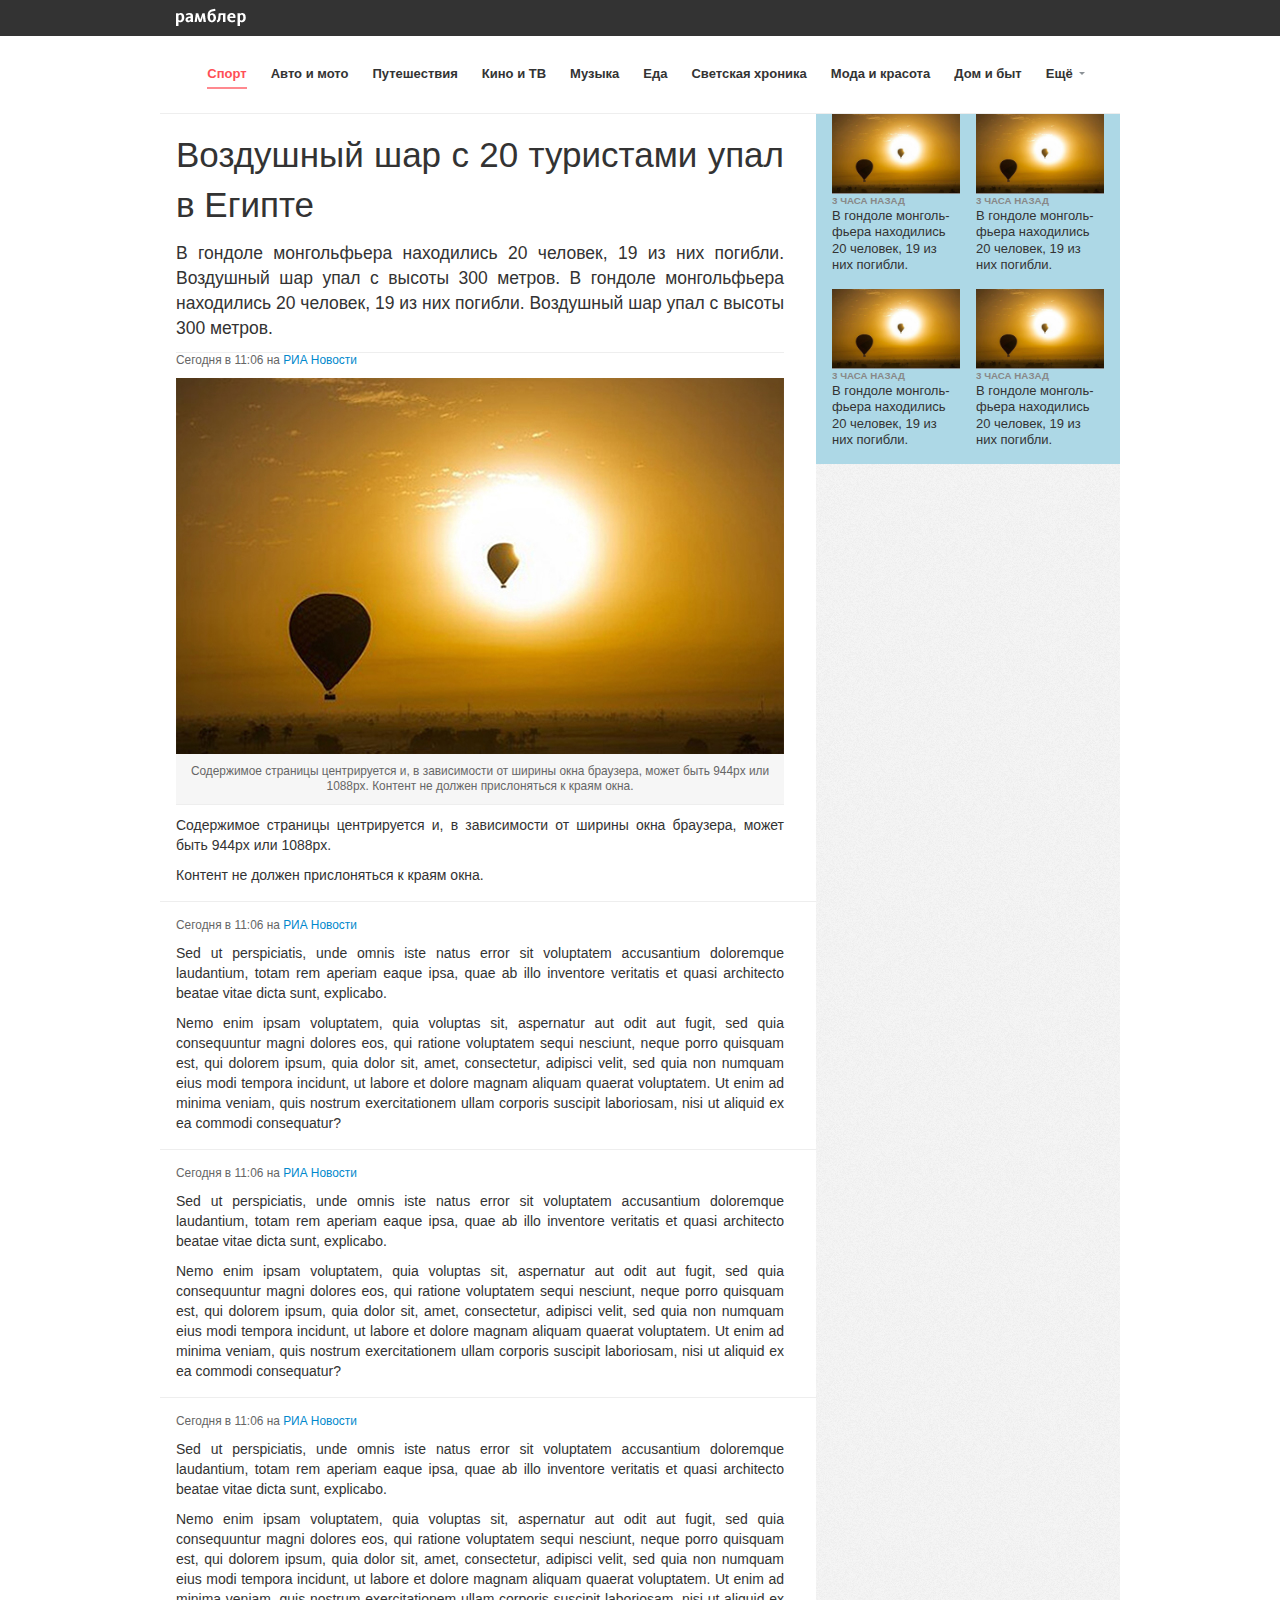
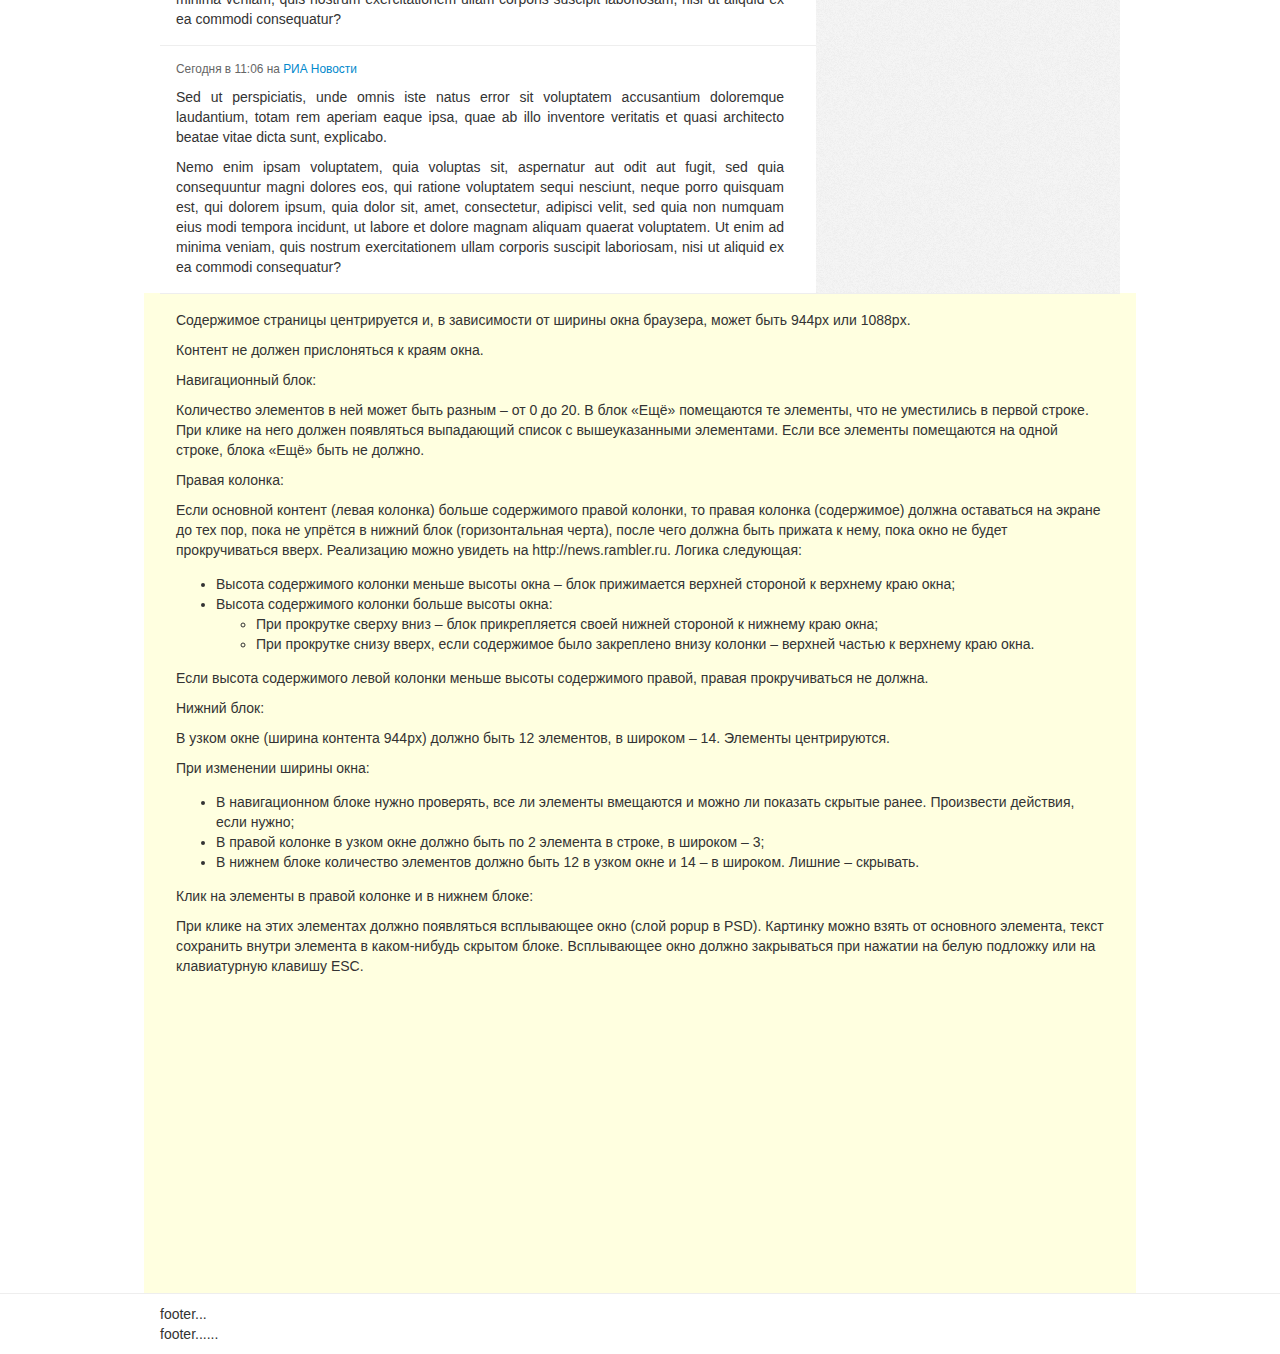
==== index0.html @ 2dc7e66d "original code" ====
﻿<!DOCTYPE html>
<!--[if IE 8]><html class="ie8 lt-ie10" lang="ru"><![endif]-->
<!--[if IE 9]><html class="ie9 lt-ie10" lang="ru"><![endif]-->
<!--[if gt IE 9]><!-->
<html lang="ru" xmlns="http://www.w3.org/1999/html" xmlns="http://www.w3.org/1999/html"
      xmlns="http://www.w3.org/1999/html"><!--<![endif]-->
<head>
    <meta charset="utf-8">
    <title>Тестовое задание | Палкин Юрий</title>
    <meta name="viewport" content="width=device-width, initial-scale=1.0">
    <meta http-equiv="X-UA-Compatible" content="IE=edge, chrome=1">
    <link rel="stylesheet" href="css/main.css">
    <!--[if lt IE 9]><script src="js/html5shiv.js"></script><![endif]-->
    <link rel="shortcut icon" href="rambler.ico">
    <script src="js/jquery-1.9.1.js"></script>
    <script src="js/jquery.text-overflow.js"></script>
    <script src="js/main.js"></script>
</head>
<body>
    <div class="topline">
        <div class="sizefix clearfix">
            <span class="topline__logo">
                <a href="/rambler/" class="topline__logo-link" title="Рамблер" rel="nofollow">
                    <img alt="Рамблер" src="img/logo.gif" width="70" height="18" class="topline__logo-image">
                </a>
            </span>
            <!--<span class="topline__item">-->
                <!--<span class="topline__text">Text-11</span>-->
                <!--<span class="topline__text">Text-12</span>-->
            <!--</span>-->
            <!--<span class="topline__item">-->
                <!--<a href="/rambler/" class="topline__link"><span class="topline__link-text">Columns</span></a>-->
            <!--</span>-->
        </div>
    </div>

    <div class="sizefix">
          <nav class="cats">
            <a href="/rambler/" class="cats__item cats__item_active">Спорт</a>
            <a href="/rambler/" class="cats__item">Авто и мото</a>
            <a href="/rambler/" class="cats__item">Путешествия</a>
            <a href="/rambler/" class="cats__item">Кино и ТВ</a>
            <a href="/rambler/" class="cats__item">Музыка</a>
            <a href="/rambler/" class="cats__item">Еда</a>
            <a href="/rambler/" class="cats__item">Светская хроника</a>
            <a href="/rambler/" class="cats__item">Мода и красота</a>
            <a href="/rambler/" class="cats__item">Дом и быт</a>
            <a href="/rambler/" class="cats__item">Наука и техника</a>
            <a href="/rambler/" class="cats__item">Ещё наука и техника</a>
            <a href="/rambler/" class="cats__item">Техника и наука</a>
            <a href="/rambler/" class="cats__item">Добрый проект</a>
            <span class="cats__wrap">
                <span class="cats__button">Ещё<i class="cats__icon"></i></span>
                <span class="cats__list">
                </span>
            </span>
        </nav>
    </div>

    <div class="sizefix">
        <div class="b-body clearfix">
            <div class="b-body__content-wrapper">
                <div class="b-body__content">
                    <div class="b-articles">
                        <article class="b-articles__primary">

                            <div class="b-articles__item clearfix">
                                <header class="b-articles__primary__header clearfix">
                                    <h2 class="b-articles__primary__header__title">Воздушный шар с 20 туристами упал в Египте</h2>
                                    <p class="b-articles__primary__header__title-text">В гондоле монгольфьера находились 20 человек, 19 из них погибли. Воздушный шар упал с высоты 300 метров. В гондоле монгольфьера находились 20 человек, 19 из них погибли. Воздушный шар упал с высоты 300 метров.</p>
                                </header>
                                <time datetime="2013-06-11T20:28:00+04:00" class="b-articles__time">Сегодня в 11:06 на <a href="/rambler/">РИА Новости</a></time>
                                <figure class="b-articles__primary__fig">
                                    <img src="img/01.jpg">
                                    <figcaption class="b-articles__primary__fig-caption">
                                        Содержимое страницы центрируется и, в зависимости от ширины окна браузера, может быть 944px или 1088px. Контент не должен прислоняться к краям окна.
                                    </figcaption>
                                </figure>
                                <p>Содержимое страницы центрируется и, в зависимости от ширины окна браузера, может быть 944px или 1088px.</p>
                                <p>Контент не должен прислоняться к краям окна.</p>
                            </div>
                        </article>
                        <div class="b-articles__item clearfix">
                            <time datetime="2013-06-11T20:28:00+04:00" class="b-articles__time">Сегодня в 11:06 на <a href="/rambler/">РИА Новости</a></time>
                            <p>Sed ut perspiciatis, unde omnis iste natus error sit voluptatem accusantium doloremque laudantium, totam rem aperiam eaque ipsa, quae ab illo inventore veritatis et quasi architecto beatae vitae dicta sunt, explicabo.</p>
                            <p>Nemo enim ipsam voluptatem, quia voluptas sit, aspernatur aut odit aut fugit, sed quia consequuntur magni dolores eos, qui ratione voluptatem sequi nesciunt, neque porro quisquam est, qui dolorem ipsum, quia dolor sit, amet, consectetur, adipisci velit, sed quia non numquam eius modi tempora incidunt, ut labore et dolore magnam aliquam quaerat voluptatem. Ut enim ad minima veniam, quis nostrum exercitationem ullam corporis suscipit laboriosam, nisi ut aliquid ex ea commodi consequatur?</p>
                        </div>
                        <div class="b-articles__item clearfix">
                            <time datetime="2013-06-11T20:28:00+04:00" class="b-articles__time">Сегодня в 11:06 на <a href="/rambler/">РИА Новости</a></time>
                            <p>Sed ut perspiciatis, unde omnis iste natus error sit voluptatem accusantium doloremque laudantium, totam rem aperiam eaque ipsa, quae ab illo inventore veritatis et quasi architecto beatae vitae dicta sunt, explicabo.</p>
                            <p>Nemo enim ipsam voluptatem, quia voluptas sit, aspernatur aut odit aut fugit, sed quia consequuntur magni dolores eos, qui ratione voluptatem sequi nesciunt, neque porro quisquam est, qui dolorem ipsum, quia dolor sit, amet, consectetur, adipisci velit, sed quia non numquam eius modi tempora incidunt, ut labore et dolore magnam aliquam quaerat voluptatem. Ut enim ad minima veniam, quis nostrum exercitationem ullam corporis suscipit laboriosam, nisi ut aliquid ex ea commodi consequatur?</p>
                        </div>
                        <div class="b-articles__item clearfix">
                            <time datetime="2013-06-11T20:28:00+04:00" class="b-articles__time">Сегодня в 11:06 на <a href="/rambler/">РИА Новости</a></time>
                            <p>Sed ut perspiciatis, unde omnis iste natus error sit voluptatem accusantium doloremque laudantium, totam rem aperiam eaque ipsa, quae ab illo inventore veritatis et quasi architecto beatae vitae dicta sunt, explicabo.</p>
                            <p>Nemo enim ipsam voluptatem, quia voluptas sit, aspernatur aut odit aut fugit, sed quia consequuntur magni dolores eos, qui ratione voluptatem sequi nesciunt, neque porro quisquam est, qui dolorem ipsum, quia dolor sit, amet, consectetur, adipisci velit, sed quia non numquam eius modi tempora incidunt, ut labore et dolore magnam aliquam quaerat voluptatem. Ut enim ad minima veniam, quis nostrum exercitationem ullam corporis suscipit laboriosam, nisi ut aliquid ex ea commodi consequatur?</p>
                        </div>
                        <div class="b-articles__item clearfix">
                            <time datetime="2013-06-11T20:28:00+04:00" class="b-articles__time">Сегодня в 11:06 на <a href="/rambler/">РИА Новости</a></time>
                            <p>Sed ut perspiciatis, unde omnis iste natus error sit voluptatem accusantium doloremque laudantium, totam rem aperiam eaque ipsa, quae ab illo inventore veritatis et quasi architecto beatae vitae dicta sunt, explicabo.</p>
                            <p>Nemo enim ipsam voluptatem, quia voluptas sit, aspernatur aut odit aut fugit, sed quia consequuntur magni dolores eos, qui ratione voluptatem sequi nesciunt, neque porro quisquam est, qui dolorem ipsum, quia dolor sit, amet, consectetur, adipisci velit, sed quia non numquam eius modi tempora incidunt, ut labore et dolore magnam aliquam quaerat voluptatem. Ut enim ad minima veniam, quis nostrum exercitationem ullam corporis suscipit laboriosam, nisi ut aliquid ex ea commodi consequatur?</p>
                        </div>
                    </div>
                </div>
            </div>
            <div class="b-body__aside">

                <ul class="b-topics-list">
                    <li class="b-topics-list-item">
                        <a class="b-topics-list-item__link" href="/rambler/">
                            <figure class="b-topics-list-item__thumb"><img src="img/01.jpg" width="128" height="80" alt=""></figure>
                            <div class="b-topics-list-item__title">
                                <time class="b-topics-list-item__time" datetime="2013-06-11T20:28:00+04:00">3 часа назад</time>
                                <span class="b-topics-list-item__title-text">В гондоле монголь-фьера находились 20 человек, 19 из них погибли. Воздушный шар упал с высоты 300 метров.</span>
                            </div>
                        </a>
                    </li>
                    <li class="b-topics-list-item">
                        <a class="b-topics-list-item__link" href="/rambler/">
                            <figure class="b-topics-list-item__thumb"><img src="img/01.jpg" width="128" height="80" alt=""></figure>
                            <div class="b-topics-list-item__title">
                                <time class="b-topics-list-item__time" datetime="2013-06-11T20:28:00+04:00">3 часа назад</time>
                                <span class="b-topics-list-item__title-text">В гондоле монголь-фьера находились 20 человек, 19 из них погибли. Воздушный шар упал с высоты 300 метров.</span>
                            </div>
                        </a>
                    </li>
                    <li class="b-topics-list-item">
                        <a class="b-topics-list-item__link" href="/rambler/">
                            <figure class="b-topics-list-item__thumb"><img src="img/01.jpg" width="128" height="80" alt=""></figure>
                            <div class="b-topics-list-item__title">
                                <time class="b-topics-list-item__time" datetime="2013-06-11T20:28:00+04:00">3 часа назад</time>
                                <span class="b-topics-list-item__title-text">В гондоле монголь-фьера находились 20 человек, 19 из них погибли. Воздушный шар упал с высоты 300 метров.</span>
                            </div>
                        </a>
                    </li>
                    <li class="b-topics-list-item">
                        <a class="b-topics-list-item__link" href="/rambler/">
                            <figure class="b-topics-list-item__thumb"><img src="img/01.jpg" width="128" height="80" alt=""></figure>
                            <div class="b-topics-list-item__title">
                                <time class="b-topics-list-item__time" datetime="2013-06-11T20:28:00+04:00">3 часа назад</time>
                                <span class="b-topics-list-item__title-text">В гондоле монголь-фьера находились 20 человек, 19 из них погибли. Воздушный шар упал с высоты 300 метров.</span>
                            </div>
                        </a>
                    </li>
                </ul>
            </div>
        </div>
    </div>
    <div class="sizefix" style="min-height: 1000px; background: #ffffe0;">
        <div class="b-body">
            <div class="b-body__inner clearfix">
                <p>Содержимое страницы центрируется и, в зависимости от ширины окна браузера, может быть 944px или 1088px.</p>
                <p>Контент не должен прислоняться к краям окна.</p>
                <p>Навигационный блок:</p>
                <p>Количество элементов в ней может быть разным – от 0 до 20. В блок «Ещё» помещаются те элементы, что не уместились в первой строке. При клике на него должен появляться выпадающий список с вышеуказанными элементами. Если все элементы помещаются на одной строке, блока «Ещё» быть не должно.</p>
                <p>Правая колонка:</p>
                <p>Если основной контент (левая колонка) больше содержимого правой колонки, то правая колонка (содержимое) должна оставаться на экране до тех пор, пока не упрётся в нижний блок (горизонтальная черта), после чего должна быть прижата к нему, пока окно не будет прокручиваться вверх. Реализацию можно увидеть на http://news.rambler.ru. Логика следующая:</p>
                <ul>
                    <li>
                        Высота содержимого колонки меньше высоты окна – блок прижимается верхней стороной к верхнему краю окна;
                    </li>
                    <li>
                        Высота содержимого колонки больше высоты окна:
                        <ul>
                            <li>При прокрутке сверху вниз – блок прикрепляется своей нижней стороной к нижнему краю окна;</li>
                            <li>При прокрутке снизу вверх, если содержимое было закреплено внизу колонки – верхней частью к верхнему краю окна.</li>
                        </ul>
                    </li>
                </ul>
                <p>Если высота содержимого левой колонки меньше высоты содержимого правой, правая прокручиваться не должна.</p>
                <p>Нижний блок:</p>
                <p>В узком окне (ширина контента 944px) должно быть 12 элементов, в широком – 14. Элементы центрируются.</p>
                <p>При изменении ширины окна:</p>
                <ul>
                    <li>В навигационном блоке нужно проверять, все ли элементы вмещаются и можно ли показать скрытые ранее. Произвести действия, если нужно;</li>
                    <li>В правой колонке в узком окне  должно быть по 2 элемента в строке, в широком – 3;</li>
                    <li>В нижнем блоке количество элементов должно быть 12 в узком окне и 14 – в широком. Лишние – скрывать.</li>
                </ul>
                <p>Клик на элементы в правой колонке и в нижнем блоке:</p>
                <p>При клике на этих элементах должно появляться всплывающее окно (слой popup в PSD). Картинку можно взять от основного элемента, текст сохранить внутри элемента в каком-нибудь скрытом блоке. Всплывающее окно должно закрываться при нажатии на белую подложку или на клавиатурную клавишу ESC.</p>
            </div>
        </div>
    </div>


    <footer class="footer">
        <div class="sizefix">
            footer...<br>footer......
        </div>
    </footer>




</body>
</html>
<!--<div class="sizefix" style="display: none;">-->




<!--</div>-->
---- css/main.css ----
/*
 *  Helpers
 */
.clearfix {
    *zoom: 1;
}
.clearfix:before,
.clearfix:after {
    display: table;
    line-height: 0;
    content: "";
}
.clearfix:after {
    clear: both;
}


.hide-text {
    font: 0/0 a;
    color: transparent;
    text-shadow: none;
    background-color: transparent;
    border: 0;
}

article,
aside,
details,
figcaption,
figure,
footer,
header,
hgroup,
nav,
section {
    display: block;
}

html {
    font-size: 100%;
    -webkit-text-size-adjust: 100%;
    -ms-text-size-adjust: 100%;
}

img {
    height: auto;
    max-width: 100%;
    vertical-align: middle;
    border: 0;
    -ms-interpolation-mode: bicubic;
}
.ie9 img {
    width: auto;
}

body {
    margin: 0;
    font-family: "Helvetica Neue", Helvetica, Arial, sans-serif;
    font-size: 1em; /* 16px=1em */
    line-height: 1.25; /* 1.25*16px=20px */
    color: #333333;
    background-color: #ffffff;
}

a {
    color: #0088cc;
    text-decoration: underline;
}
a:hover,
a:focus {
    color: #0088ff;
    text-decoration: underline;
}

a:hover,
a:active {
    outline: 0;
}


h1,
h2,
h3,
h4,
h5,
h6 {
    margin: 0 0 10px 0;
    line-height: 1.44;
    text-rendering: optimizelegibility;
}

h1 {
    font-size: 2.5em; /* /50px */
    font-weight: 300;
}

h2 {
    font-size: 2em; /* /40px */
    font-weight: 300;
}

h3 {
    font-size: 1.5em; /* /30px */
    font-weight: 300;
}

h4 {
    font-size: 1.25em;  /* /25px */
    font-weight: 300;
}

h5 {
    font-size: 1em;   /* /20px */
    font-weight: 700;
    text-transform: uppercase;
    letter-spacing: 0.1em;
}

h6 {
    font-size: 1em;   /* /20px */
    font-weight: 700;
    letter-spacing: 0.1em;
}

p {
    margin: 0 0 10px;
}
.font-normal {
    font-size: 14px;
    line-height: 20px;
}
.font-small {
    font-size: 13px;
    line-height: 16.25px;
}
.font-smaller {
    font-size: 11.9px;
    line-height: 15px;
}





.pull-left {float: left;}
.pull-right {float: right;}

.text-left {text-align: left;}
.text-center {text-align: center;}
.text-right {text-align: right;}

.m-20-20 {margin-top: 20px !important; margin-bottom: 20px !important;}
.m-20-10 {margin-top: 20px !important; margin-bottom: 10px !important;}
.m-20-0 {margin-top: 20px !important; margin-bottom: 0 !important;}
.m-10-20 {margin-top: 10px !important; margin-bottom: 20px !important;}
.m-10-10 {margin-top: 10px !important; margin-bottom: 10px !important;}
.m-10-0 {margin-top: 10px !important; margin-bottom: 0 !important;}
.m-0-20 {margin-top: 0 !important; margin-bottom: 20px !important;}
.m-0-10 {margin-top: 0 !important; margin-bottom: 10px !important;}
.m-0-0 {margin-top: 0 !important; margin-bottom: 0 !important;}

.inline-wrap {
    font-size: 0;
    line-height: 0;
    letter-spacing: -1px;
    /*white-space: nowrap;*/
}
.inline-wrap > *,
.inline-elem {
    display: -moz-inline-stack;
    display: inline-block;
    *display: inline;
    vertical-align: baseline;
    font-size: 14px;
    line-height: 20px;
    letter-spacing: normal;
}




html {
    height: 100%;
    margin: 0;
    padding: 0;
}
body {
    height: auto;
    min-height: 100%;
    margin: 0;
    font-family: "Helvetica Neue", Helvetica, Arial, sans-serif;
    font-size: 14px;
    line-height: 20px;
    color: #333333;
    background: #ffffff;
    position: relative;
    z-index: 1;
}

.footer {
    min-height: 40px;
    padding: 10px 0;
    background: #ffffff;
    border-top: solid 1px #eeeeee;
}
.sizefix,
.topline__sizefix,
.footer__sizefix {
    width: 960px;
    margin: 0 auto;
    padding-left: 16px;
    padding-right: 16px;
}


.topline {
    height: 36px;
    padding: 0;
    margin: 0;
    background: #333333;
    color: #ffffff;
    position: relative;
}
.topline__logo {
    float: left;
    width: 70px;
    height: 28px;
    display: block;
    margin: 4px 16px 0;
    padding: 0;
    position: relative;
}
.topline__logo-link {
    float: left;
    width: 70px;
    height: 28px;
    display: block;
    margin: 0;
    padding: 0;
    outline: none;
    position: absolute;
    top: 0;
    left: 0;
}
.topline__logo-image {
    float: left;
    width: 70px;
    height: 18px;
    display: block;
    border: none;
    vertical-align: top;
    margin: 4px 0 0;
    padding: 0;
}
.topline__item {
    float: left;
    display: block;
    height: 28px;
    margin: 4px 16px 0;
    padding: 0;
    font-weight: normal;
    text-align: left;
    _zoom: 1;
    cursor: default;

}
.topline__text {
    color: #ababab;
    font-size: 13px;
    font-weight: bold;
    line-height: 27px;
}
.topline__link,
.topline__link:link,
.topline__link:visited {
    color: #ababab;
    font-size: 13px;
    font-weight: bold;
    line-height: 27px;
    text-decoration: none;
    height: 28px;
    padding: 0;
    display: block;
    outline: none;
    -webkit-transition: color .2s;
    -moz-transition: color .2s;
    -ms-transition: color .2s;
    -o-transition: color .2s;
    transition: color .2s;
}
.topline__link:hover,
.topline__link:active {
    color: #ffffff;
    -webkit-transition: color .2s;
    -moz-transition: color .2s;
    -ms-transition: color .2s;
    -o-transition: color .2s;
    transition: color .2s;
}



.cats {
    position: relative;
    z-index: 100;
    margin: 24px 0;
    padding: 0;
    min-height: 29px;
    width: 100%;
    text-align: center;
    font-size: 0;
    line-height: 0;
    letter-spacing: -1px;

}
.cats__item,
.cats__button {
    display: inline-block;
    margin: 0 12px;
    border-bottom: 2px solid transparent;
    color: #333333;
    vertical-align: top;
    white-space: nowrap;
    font-weight: bold;
    font-size: 13px;
    line-height: 27px;
    letter-spacing: normal;
    text-decoration: none;
}
.cats__button {
    position: relative;
    cursor: pointer;
}
.cats__icon {
    width: 0;
    height: 0;
    display: inline-block;
    overflow: hidden;
    border: 3px solid #fff;
    border-top-color: #8b9196;
    vertical-align: top;
    margin: 12px 0 0 6px;
    position: absolute;
    top: 0;
    right: -12px;
}
.cats__wrap {
    display: inline-block;
    position: relative;
}
.cats__wrap_active .cats__icon {
    border-top-color: #ff898f;
}


.cats__item:hover,
.cats__button:hover,
.cats__wrap_active .cats__button {
    color: #333333;
    border-color: #999999;
    text-decoration: none;
}
.cats__item_active,
.cats__item_active:hover {
    border-color: #ff898f;
    color: #ff4f57;
}
.cats__wrap_active .cats__button {
    border-color: transparent;
    color: #ff4f57;
}


.cats__list {
    position: absolute;
    top: 31px;
    right: 0;
    display: none;
    margin: 0;
    padding: 0;
    min-width: 160px;
    border: 1px solid #cfcfcf;
    background: #ffffff;
    -webkit-box-shadow: 0 4px 16px rgba(0,0,0,.4);
    -moz-box-shadow: 0 4px 16px rgba(0,0,0,.4);
    box-shadow: 0 4px 16px rgba(0,0,0,.4);
    list-style: none;
    text-align: left;
    text-decoration: none;
}
.cats__list-item {
    display: block;
    margin: 0;
    padding: 0 16px;
    height: 35px;
    border-top: 1px solid #e0e0e0;
    background: #ffffff;
    color: #333333;
    text-decoration: none;
    white-space: nowrap;
    font-weight: bold;
    font-size: 13px;
    line-height: 35px;
    letter-spacing: normal;
}
.cats__list-item:hover {
    color: #333333;
    background: #f1f1f1;
    text-decoration: none;
    -webkit-transition: background .2s;
    -moz-transition: background .2s;
    -ms-transition: background .2s;
    -o-transition: background .2s;
    transition: background .2s;
}


.b-body {
    border-top: solid 1px #eeeeee;
    margin: 0;
}
.b-body__content-wrapper {
    float: left;
    width: 100%;
    margin: 0 -100% 0 0;
    padding: 0;
    position: relative;
    *position: static;

}
.b-body__content {
    margin: 0 304px 0 0;
    padding: 0;
    position: relative;
    z-index: 1;
}
.b-body__aside {
    float: right;
    width: 304px;
    position: relative;
    margin: 0;
    padding: 0;

    /*background: #f6f6f6;*/
    /*background: -moz-linear-gradient(left,  #e6e6e6 0%, #f6f6f6 10px);*/
    /*background: -webkit-gradient(linear, left top, right top, color-stop(0%,#e6e6e6), color-stop(10px,#f6f6f6));*/
    /*background: -webkit-linear-gradient(left,  #e6e6e6 0%,#f6f6f6 10px);*/
    /*background: -o-linear-gradient(left,  #e6e6e6 0%,#f6f6f6 10px);*/
    /*background: -ms-linear-gradient(left,  #e6e6e6 0%,#f6f6f6 10px);*/
    /*background: linear-gradient(to right,  #e6e6e6 0%,#f6f6f6 10px);*/
    /*filter: progid:DXImageTransform.Microsoft.gradient( startColorstr='#e6e6e6', endColorstr='#f6f6f6',GradientType=1 );*/

    background: #f6f6f6 url('../img/noise.png') 0 0 repeat;

}
.b-body__inner {
    padding: 16px;

}




.b-articles {

}
.b-articles .b-articles__item {
    border-bottom: solid 1px #eeeeee;
    padding: 16px 32px 16px 16px;
    text-align: justify;
    /*font-family: Georgia,serif;*/
}
.b-articles > .b-articles__item:last-child {
    border-bottom-width: 0;
}
.b-articles__item > *:last-child {
    margin-bottom: 0;
}
.b-articles__primary {

}
.b-articles__primary__header {
    border-bottom: solid 1px #eeeeee;
}
.b-articles__primary__header__title {
    font-size: 2.5em;
    font-weight: 300;
    line-height: 1.44;
    text-rendering: optimizelegibility;
}
.b-articles__primary__header__title-text {
    font-size: 1.25em;
    font-weight: 300;
    line-height: 1.44;
    text-rendering: optimizelegibility;
    text-align: justify;
}
.b-articles__primary__fig {
    clear: both;
    padding: 0;
    margin: 0 0 10px;
    text-align: center;
    background: #666;
    border-bottom: solid 1px #eeeeee;
}
.b-articles__primary__fig-caption {
    font-size: 11.9px;
    line-height: 15px;
    background: #f6f6f6;
    color: #666666;
    padding: 10px;
    margin: 0;
}
.b-articles__time {
    display: block;
    font-size: 11.9px;
    line-height: 15px;
    color: #666666;
    margin: 0 0 10px;
}
.b-articles__time a {
    text-decoration: none;
}






.b-topics-list {
    width: 272px;
    padding: 0 16px;
    margin: 0;
    list-style-type: none;
    font-size: 0;
    line-height: 0;
    letter-spacing: -1px;
    background: #add8e6;
}
.b-topics-list-item {
    display: inline-block;
    vertical-align: top;
    width: 128px;
    position: relative;
    margin: 0px 16px 16px 0px;
    font-size: 13px;
    line-height: 16.25px;
    letter-spacing: normal;
}
.b-topics-list-item:nth-child(2n) {
    margin-right: 0px;
}
.b-topics-list-item__title {
    font-size: 13px;
    font-weight: 400;
    line-height: 16.25px;
    text-overflow: ellipsis;
    overflow: hidden;

}
.b-topics-list-item__link {
    display: block;
    padding: 0;
    color: #333333;
    text-decoration: none;
}
.b-topics-list-item__link:hover{
    text-decoration: none;
}
.b-topics-list-item__thumb {
    padding: 0;
    margin: 0;
    width: 128px;
    height: 80px;
    background: #888888;
}
.b-topics-list-item__thumb img {

}
.b-topics-list-item__source {
    display: block;
    color: #404040;
    text-transform: uppercase;
    font-size: 0.75em;
    line-height: 1.44;
    font-weight: 700;
    white-space: nowrap;
}
.b-topics-list-item_hot .b-topics-list-item__time {
    color: #ff5b62;
}
.b-topics-list-item__title-text {
    overflow: hidden;
    text-overflow: ellipsis;
    display: block;
    max-height: 65px;
    word-wrap: break-word;
}
.b-topics-list-item__time {
    display: block;
    color: #888888;
    text-transform: uppercase;
    font-size: 0.75em;
    line-height: 1.44;
    font-weight: 700;
    white-space: nowrap;
}
.b-topics-list-item__time_hot {
    color: #ff4f57;
}













@media only screen and (max-width: 992px) {
    .sizefix,
    .topline__sizefix,
    .footer__sizefix {
        width: auto;
    }
}
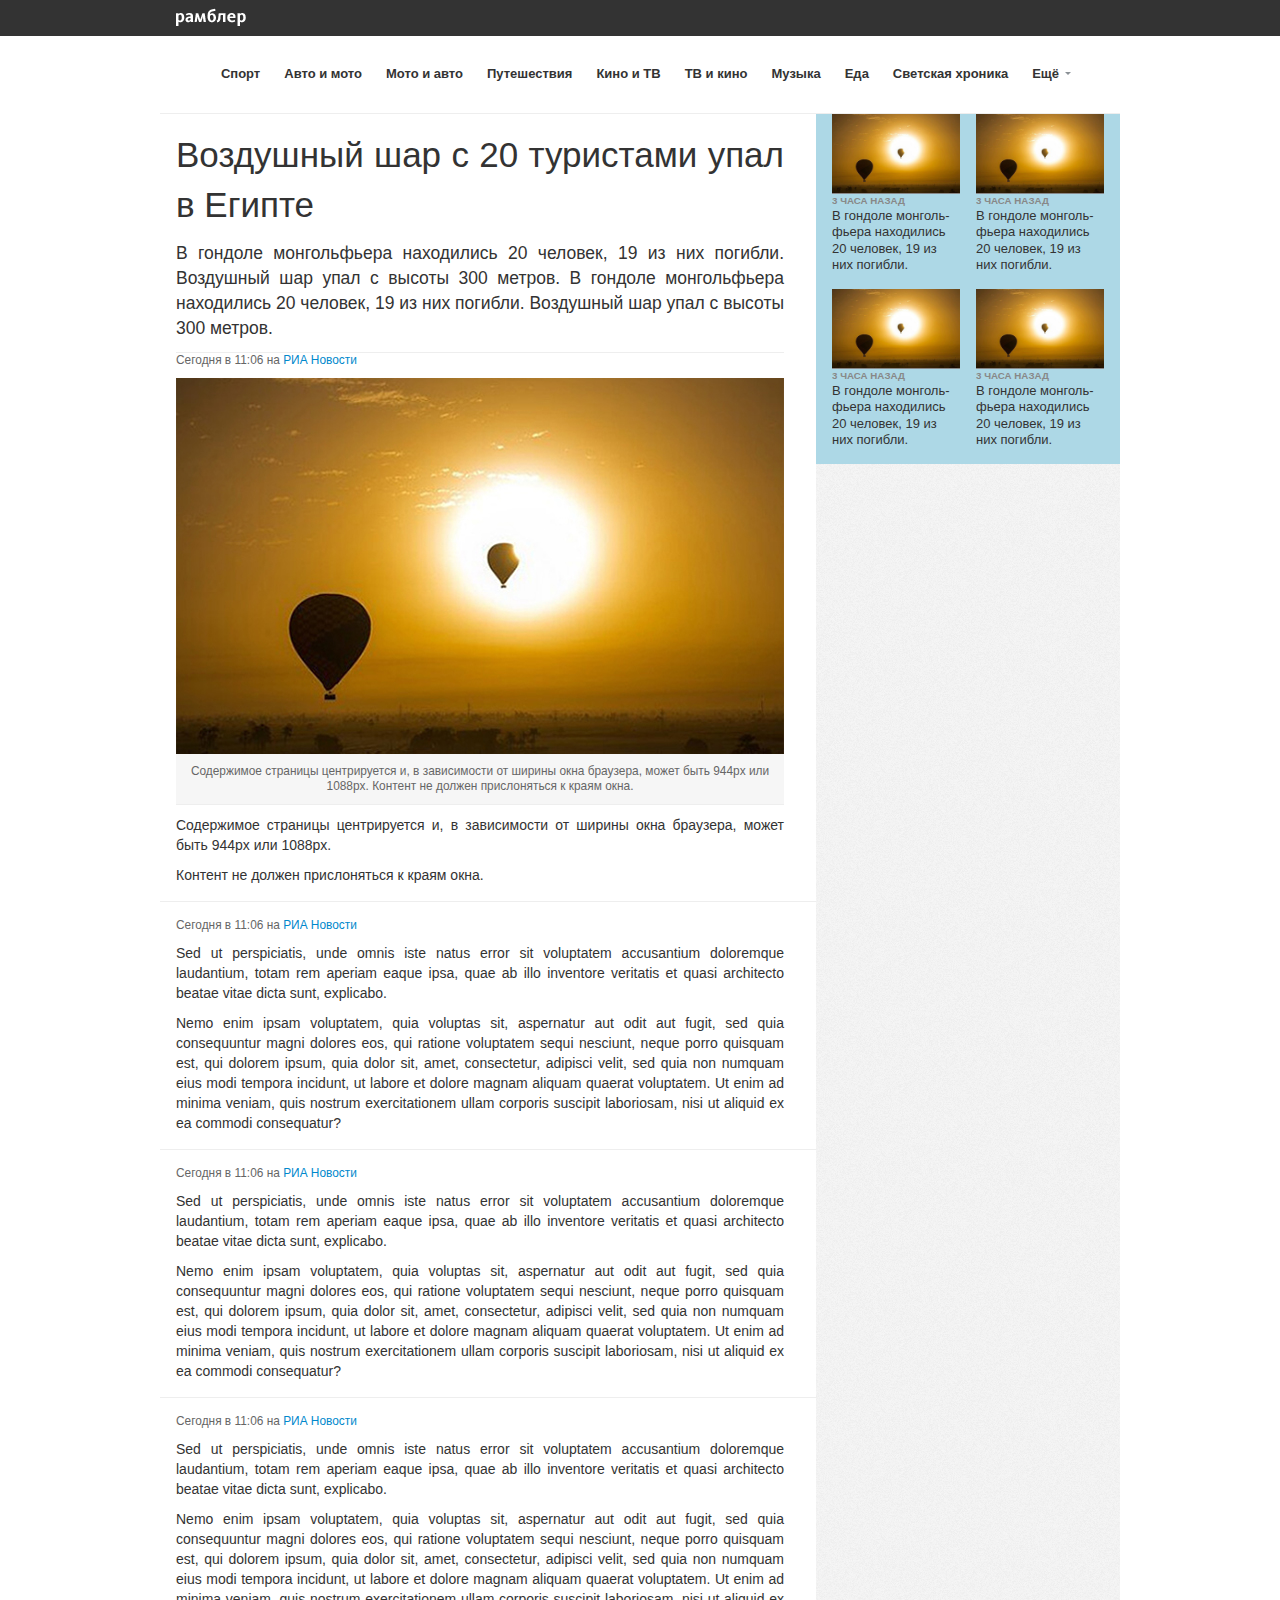
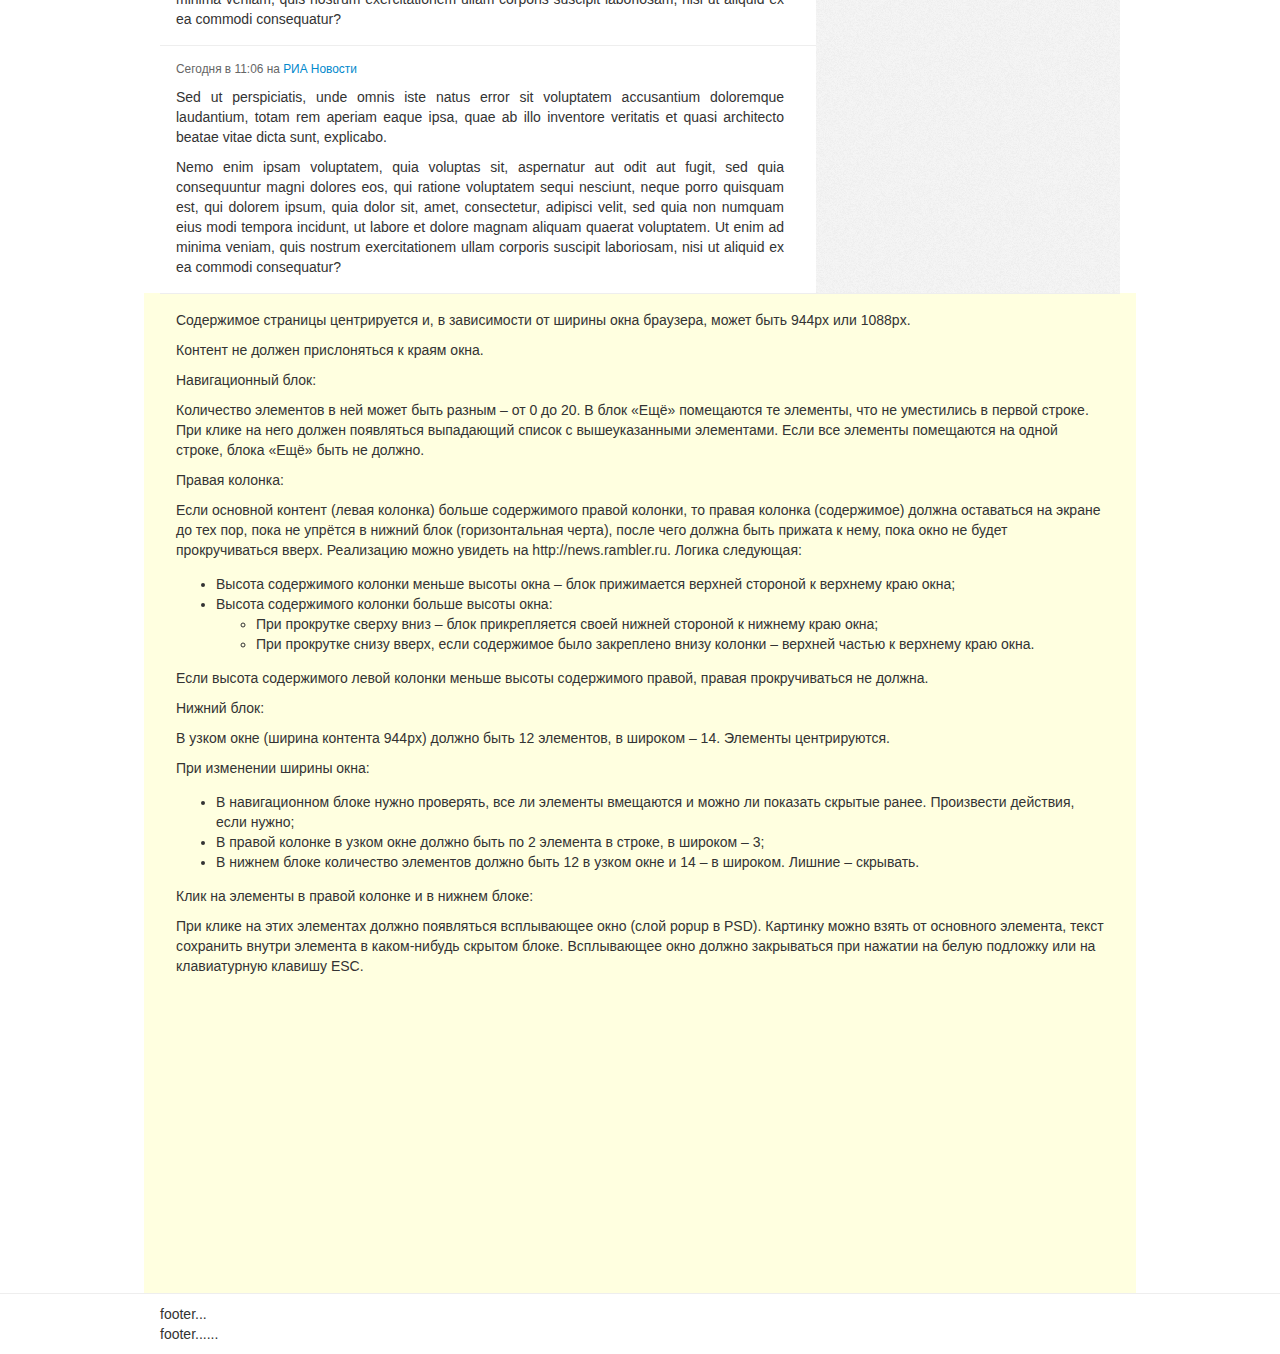
==== commit b9b9a599: "Add popups" ====
--- a/index0.html
+++ b/index0.html
@@ -9,12 +9,12 @@
     <title>Тестовое задание | Палкин Юрий</title>
     <meta name="viewport" content="width=device-width, initial-scale=1.0">
     <meta http-equiv="X-UA-Compatible" content="IE=edge, chrome=1">
-    <link rel="stylesheet" href="css/main.css">
+    <link rel="stylesheet" href="css/main0.css">
     <!--[if lt IE 9]><script src="js/html5shiv.js"></script><![endif]-->
     <link rel="shortcut icon" href="rambler.ico">
     <script src="js/jquery-1.9.1.js"></script>
     <script src="js/jquery.text-overflow.js"></script>
-    <script src="js/main.js"></script>
+    <script src="js/main0.js"></script>
 </head>
 <body>
     <div class="topline">
@@ -35,24 +35,25 @@
     </div>
 
     <div class="sizefix">
-          <nav class="cats">
-            <a href="/rambler/" class="cats__item cats__item_active">Спорт</a>
+        <nav class="cats">
+            <a href="/rambler/" class="cats__item">Спорт</a>
             <a href="/rambler/" class="cats__item">Авто и мото</a>
+            <a href="/rambler/" class="cats__item">Мото и авто</a>
             <a href="/rambler/" class="cats__item">Путешествия</a>
             <a href="/rambler/" class="cats__item">Кино и ТВ</a>
+            <a href="/rambler/" class="cats__item">ТВ и кино</a>
             <a href="/rambler/" class="cats__item">Музыка</a>
             <a href="/rambler/" class="cats__item">Еда</a>
             <a href="/rambler/" class="cats__item">Светская хроника</a>
             <a href="/rambler/" class="cats__item">Мода и красота</a>
+            <a href="/rambler/" class="cats__item">Красота и мода</a>
             <a href="/rambler/" class="cats__item">Дом и быт</a>
+            <a href="/rambler/" class="cats__item">Быт и дом</a>
             <a href="/rambler/" class="cats__item">Наука и техника</a>
-            <a href="/rambler/" class="cats__item">Ещё наука и техника</a>
             <a href="/rambler/" class="cats__item">Техника и наука</a>
-            <a href="/rambler/" class="cats__item">Добрый проект</a>
             <span class="cats__wrap">
                 <span class="cats__button">Ещё<i class="cats__icon"></i></span>
-                <span class="cats__list">
-                </span>
+                <span class="cats__list"></span>
             </span>
         </nav>
     </div>
--- a/css/main0.css
+++ b/css/main0.css
@@ -0,0 +1,637 @@
+/*
+ *  Helpers
+ */
+.clearfix {
+    *zoom: 1;
+}
+.clearfix:before,
+.clearfix:after {
+    display: table;
+    line-height: 0;
+    content: "";
+}
+.clearfix:after {
+    clear: both;
+}
+
+
+.hide-text {
+    font: 0/0 a;
+    color: transparent;
+    text-shadow: none;
+    background-color: transparent;
+    border: 0;
+}
+
+article,
+aside,
+details,
+figcaption,
+figure,
+footer,
+header,
+hgroup,
+nav,
+section {
+    display: block;
+}
+
+html {
+    font-size: 100%;
+    -webkit-text-size-adjust: 100%;
+    -ms-text-size-adjust: 100%;
+}
+
+img {
+    height: auto;
+    max-width: 100%;
+    vertical-align: middle;
+    border: 0;
+    -ms-interpolation-mode: bicubic;
+}
+.ie9 img {
+    width: auto;
+}
+
+body {
+    margin: 0;
+    font-family: "Helvetica Neue", Helvetica, Arial, sans-serif;
+    font-size: 1em; /* 16px=1em */
+    line-height: 1.25; /* 1.25*16px=20px */
+    color: #333333;
+    background-color: #ffffff;
+}
+
+a {
+    color: #0088cc;
+    text-decoration: underline;
+}
+a:hover,
+a:focus {
+    color: #0088ff;
+    text-decoration: underline;
+}
+
+a:hover,
+a:active {
+    outline: 0;
+}
+
+
+h1,
+h2,
+h3,
+h4,
+h5,
+h6 {
+    margin: 0 0 10px 0;
+    line-height: 1.44;
+    text-rendering: optimizelegibility;
+}
+
+h1 {
+    font-size: 2.5em; /* /50px */
+    font-weight: 300;
+}
+
+h2 {
+    font-size: 2em; /* /40px */
+    font-weight: 300;
+}
+
+h3 {
+    font-size: 1.5em; /* /30px */
+    font-weight: 300;
+}
+
+h4 {
+    font-size: 1.25em;  /* /25px */
+    font-weight: 300;
+}
+
+h5 {
+    font-size: 1em;   /* /20px */
+    font-weight: 700;
+    text-transform: uppercase;
+    letter-spacing: 0.1em;
+}
+
+h6 {
+    font-size: 1em;   /* /20px */
+    font-weight: 700;
+    letter-spacing: 0.1em;
+}
+
+p {
+    margin: 0 0 10px;
+}
+.font-normal {
+    font-size: 14px;
+    line-height: 20px;
+}
+.font-small {
+    font-size: 13px;
+    line-height: 16.25px;
+}
+.font-smaller {
+    font-size: 11.9px;
+    line-height: 15px;
+}
+
+
+
+
+
+.pull-left {float: left;}
+.pull-right {float: right;}
+
+.text-left {text-align: left;}
+.text-center {text-align: center;}
+.text-right {text-align: right;}
+
+.m-20-20 {margin-top: 20px !important; margin-bottom: 20px !important;}
+.m-20-10 {margin-top: 20px !important; margin-bottom: 10px !important;}
+.m-20-0 {margin-top: 20px !important; margin-bottom: 0 !important;}
+.m-10-20 {margin-top: 10px !important; margin-bottom: 20px !important;}
+.m-10-10 {margin-top: 10px !important; margin-bottom: 10px !important;}
+.m-10-0 {margin-top: 10px !important; margin-bottom: 0 !important;}
+.m-0-20 {margin-top: 0 !important; margin-bottom: 20px !important;}
+.m-0-10 {margin-top: 0 !important; margin-bottom: 10px !important;}
+.m-0-0 {margin-top: 0 !important; margin-bottom: 0 !important;}
+
+.inline-wrap {
+    font-size: 0;
+    line-height: 0;
+    letter-spacing: -1px;
+    /*white-space: nowrap;*/
+}
+.inline-wrap > *,
+.inline-elem {
+    display: -moz-inline-stack;
+    display: inline-block;
+    *display: inline;
+    vertical-align: baseline;
+    font-size: 14px;
+    line-height: 20px;
+    letter-spacing: normal;
+}
+
+
+
+
+html {
+    height: 100%;
+    margin: 0;
+    padding: 0;
+}
+body {
+    height: auto;
+    min-height: 100%;
+    margin: 0;
+    font-family: "Helvetica Neue", Helvetica, Arial, sans-serif;
+    font-size: 14px;
+    line-height: 20px;
+    color: #333333;
+    background: #ffffff;
+    position: relative;
+    z-index: 1;
+}
+
+.footer {
+    min-height: 40px;
+    padding: 10px 0;
+    background: #ffffff;
+    border-top: solid 1px #eeeeee;
+}
+.sizefix,
+.topline__sizefix,
+.footer__sizefix {
+    width: 960px;
+    margin: 0 auto;
+    padding-left: 16px;
+    padding-right: 16px;
+}
+
+
+.topline {
+    height: 36px;
+    padding: 0;
+    margin: 0;
+    background: #333333;
+    color: #ffffff;
+    position: relative;
+}
+.topline__logo {
+    float: left;
+    width: 70px;
+    height: 28px;
+    display: block;
+    margin: 4px 16px 0;
+    padding: 0;
+    position: relative;
+}
+.topline__logo-link {
+    float: left;
+    width: 70px;
+    height: 28px;
+    display: block;
+    margin: 0;
+    padding: 0;
+    outline: none;
+    position: absolute;
+    top: 0;
+    left: 0;
+}
+.topline__logo-image {
+    float: left;
+    width: 70px;
+    height: 18px;
+    display: block;
+    border: none;
+    vertical-align: top;
+    margin: 4px 0 0;
+    padding: 0;
+}
+.topline__item {
+    float: left;
+    display: block;
+    height: 28px;
+    margin: 4px 16px 0;
+    padding: 0;
+    font-weight: normal;
+    text-align: left;
+    _zoom: 1;
+    cursor: default;
+
+}
+.topline__text {
+    color: #ababab;
+    font-size: 13px;
+    font-weight: bold;
+    line-height: 27px;
+}
+.topline__link,
+.topline__link:link,
+.topline__link:visited {
+    color: #ababab;
+    font-size: 13px;
+    font-weight: bold;
+    line-height: 27px;
+    text-decoration: none;
+    height: 28px;
+    padding: 0;
+    display: block;
+    outline: none;
+    -webkit-transition: color .2s;
+    -moz-transition: color .2s;
+    -ms-transition: color .2s;
+    -o-transition: color .2s;
+    transition: color .2s;
+}
+.topline__link:hover,
+.topline__link:active {
+    color: #ffffff;
+    -webkit-transition: color .2s;
+    -moz-transition: color .2s;
+    -ms-transition: color .2s;
+    -o-transition: color .2s;
+    transition: color .2s;
+}
+
+
+
+.cats {
+    position: relative;
+    z-index: 100;
+    margin: 24px 0;
+    padding: 0;
+    min-height: 29px;
+    width: 100%;
+    text-align: center;
+    font-size: 0;
+    line-height: 0;
+    letter-spacing: -1px;
+
+}
+.cats__item,
+.cats__button {
+    display: inline-block;
+    margin: 0 12px;
+    border-bottom: 2px solid transparent;
+    color: #333333;
+    vertical-align: top;
+    white-space: nowrap;
+    font-weight: bold;
+    font-size: 13px;
+    line-height: 27px;
+    letter-spacing: normal;
+    text-decoration: none;
+}
+.cats__button {
+    position: relative;
+    cursor: pointer;
+}
+.cats__icon {
+    width: 0;
+    height: 0;
+    display: inline-block;
+    overflow: hidden;
+    border: 3px solid #fff;
+    border-top-color: #8b9196;
+    vertical-align: top;
+    margin: 12px 0 0 6px;
+    position: absolute;
+    top: 0;
+    right: -12px;
+}
+.cats__wrap {
+    display: inline-block;
+    position: relative;
+}
+.cats__wrap_active .cats__icon {
+    border-top-color: #ff898f;
+}
+
+
+.cats__item:hover,
+.cats__button:hover,
+.cats__wrap_active .cats__button {
+    color: #333333;
+    border-color: #999999;
+    text-decoration: none;
+}
+.cats__item_active,
+.cats__item_active:hover {
+    border-color: #ff898f;
+    color: #ff4f57;
+}
+.cats__wrap_active .cats__button {
+    border-color: transparent;
+    color: #ff4f57;
+}
+
+
+.cats__list {
+    position: absolute;
+    top: 31px;
+    right: 0;
+    display: none;
+    margin: 0;
+    padding: 0;
+    min-width: 160px;
+    border: 0;
+    background: #ffffff;
+    -webkit-box-shadow: 0 4px 16px rgba(0,0,0,.4);
+    -moz-box-shadow: 0 4px 16px rgba(0,0,0,.4);
+    box-shadow: 0 4px 16px rgba(0,0,0,.4);
+    list-style: none;
+    text-align: left;
+    text-decoration: none;
+}
+.cats__list-item {
+    display: block;
+    margin: 0;
+    padding: 0 16px;
+    height: 35px;
+    border-top: 1px solid #e0e0e0;
+    background: #ffffff;
+    color: #333333;
+    text-decoration: none;
+    white-space: nowrap;
+    font-weight: bold;
+    font-size: 13px;
+    line-height: 35px;
+    letter-spacing: normal;
+}
+.cats__list-item:first-child {
+    border: 0;
+}
+.cats__list-item:hover {
+    color: #333333;
+    background: #f1f1f1;
+    text-decoration: none;
+    -webkit-transition: background .2s;
+    -moz-transition: background .2s;
+    -ms-transition: background .2s;
+    -o-transition: background .2s;
+    transition: background .2s;
+}
+
+
+.b-body {
+    border-top: solid 1px #eeeeee;
+    margin: 0;
+}
+.b-body__content-wrapper {
+    float: left;
+    width: 100%;
+    margin: 0 -100% 0 0;
+    padding: 0;
+    position: relative;
+    *position: static;
+
+}
+.b-body__content {
+    margin: 0 304px 0 0;
+    padding: 0;
+    position: relative;
+    z-index: 1;
+}
+.b-body__aside {
+    float: right;
+    width: 304px;
+    position: relative;
+    margin: 0;
+    padding: 0;
+
+    /*background: #f6f6f6;*/
+    /*background: -moz-linear-gradient(left,  #e6e6e6 0%, #f6f6f6 10px);*/
+    /*background: -webkit-gradient(linear, left top, right top, color-stop(0%,#e6e6e6), color-stop(10px,#f6f6f6));*/
+    /*background: -webkit-linear-gradient(left,  #e6e6e6 0%,#f6f6f6 10px);*/
+    /*background: -o-linear-gradient(left,  #e6e6e6 0%,#f6f6f6 10px);*/
+    /*background: -ms-linear-gradient(left,  #e6e6e6 0%,#f6f6f6 10px);*/
+    /*background: linear-gradient(to right,  #e6e6e6 0%,#f6f6f6 10px);*/
+    /*filter: progid:DXImageTransform.Microsoft.gradient( startColorstr='#e6e6e6', endColorstr='#f6f6f6',GradientType=1 );*/
+
+    background: #f6f6f6 url('../img/noise.png') 0 0 repeat;
+
+}
+.b-body__inner {
+    padding: 16px;
+
+}
+
+
+
+
+.b-articles {
+
+}
+.b-articles .b-articles__item {
+    border-bottom: solid 1px #eeeeee;
+    padding: 16px 32px 16px 16px;
+    text-align: justify;
+    /*font-family: Georgia,serif;*/
+}
+.b-articles > .b-articles__item:last-child {
+    border-bottom-width: 0;
+}
+.b-articles__item > *:last-child {
+    margin-bottom: 0;
+}
+.b-articles__primary {
+
+}
+.b-articles__primary__header {
+    border-bottom: solid 1px #eeeeee;
+}
+.b-articles__primary__header__title {
+    font-size: 2.5em;
+    font-weight: 300;
+    line-height: 1.44;
+    text-rendering: optimizelegibility;
+}
+.b-articles__primary__header__title-text {
+    font-size: 1.25em;
+    font-weight: 300;
+    line-height: 1.44;
+    text-rendering: optimizelegibility;
+    text-align: justify;
+}
+.b-articles__primary__fig {
+    clear: both;
+    padding: 0;
+    margin: 0 0 10px;
+    text-align: center;
+    background: #666;
+    border-bottom: solid 1px #eeeeee;
+}
+.b-articles__primary__fig-caption {
+    font-size: 11.9px;
+    line-height: 15px;
+    background: #f6f6f6;
+    color: #666666;
+    padding: 10px;
+    margin: 0;
+}
+.b-articles__time {
+    display: block;
+    font-size: 11.9px;
+    line-height: 15px;
+    color: #666666;
+    margin: 0 0 10px;
+}
+.b-articles__time a {
+    text-decoration: none;
+}
+
+
+
+
+
+
+.b-topics-list {
+    width: 272px;
+    padding: 0 16px;
+    margin: 0;
+    list-style-type: none;
+    font-size: 0;
+    line-height: 0;
+    letter-spacing: -1px;
+    background: #add8e6;
+}
+.b-topics-list-item {
+    display: inline-block;
+    vertical-align: top;
+    width: 128px;
+    position: relative;
+    margin: 0px 16px 16px 0px;
+    font-size: 13px;
+    line-height: 16.25px;
+    letter-spacing: normal;
+}
+.b-topics-list-item:nth-child(2n) {
+    margin-right: 0px;
+}
+.b-topics-list-item__title {
+    font-size: 13px;
+    font-weight: 400;
+    line-height: 16.25px;
+    text-overflow: ellipsis;
+    overflow: hidden;
+
+}
+.b-topics-list-item__link {
+    display: block;
+    padding: 0;
+    color: #333333;
+    text-decoration: none;
+}
+.b-topics-list-item__link:hover{
+    text-decoration: none;
+}
+.b-topics-list-item__thumb {
+    padding: 0;
+    margin: 0;
+    width: 128px;
+    height: 80px;
+    background: #888888;
+}
+.b-topics-list-item__thumb img {
+
+}
+.b-topics-list-item__source {
+    display: block;
+    color: #404040;
+    text-transform: uppercase;
+    font-size: 0.75em;
+    line-height: 1.44;
+    font-weight: 700;
+    white-space: nowrap;
+}
+.b-topics-list-item_hot .b-topics-list-item__time {
+    color: #ff5b62;
+}
+.b-topics-list-item__title-text {
+    overflow: hidden;
+    text-overflow: ellipsis;
+    display: block;
+    max-height: 65px;
+    word-wrap: break-word;
+}
+.b-topics-list-item__time {
+    display: block;
+    color: #888888;
+    text-transform: uppercase;
+    font-size: 0.75em;
+    line-height: 1.44;
+    font-weight: 700;
+    white-space: nowrap;
+}
+.b-topics-list-item__time_hot {
+    color: #ff4f57;
+}
+
+
+
+
+
+
+
+
+
+
+
+
+
+@media only screen and (max-width: 992px) {
+    .sizefix,
+    .topline__sizefix,
+    .footer__sizefix {
+        width: auto;
+    }
+}
+
+
+
+
